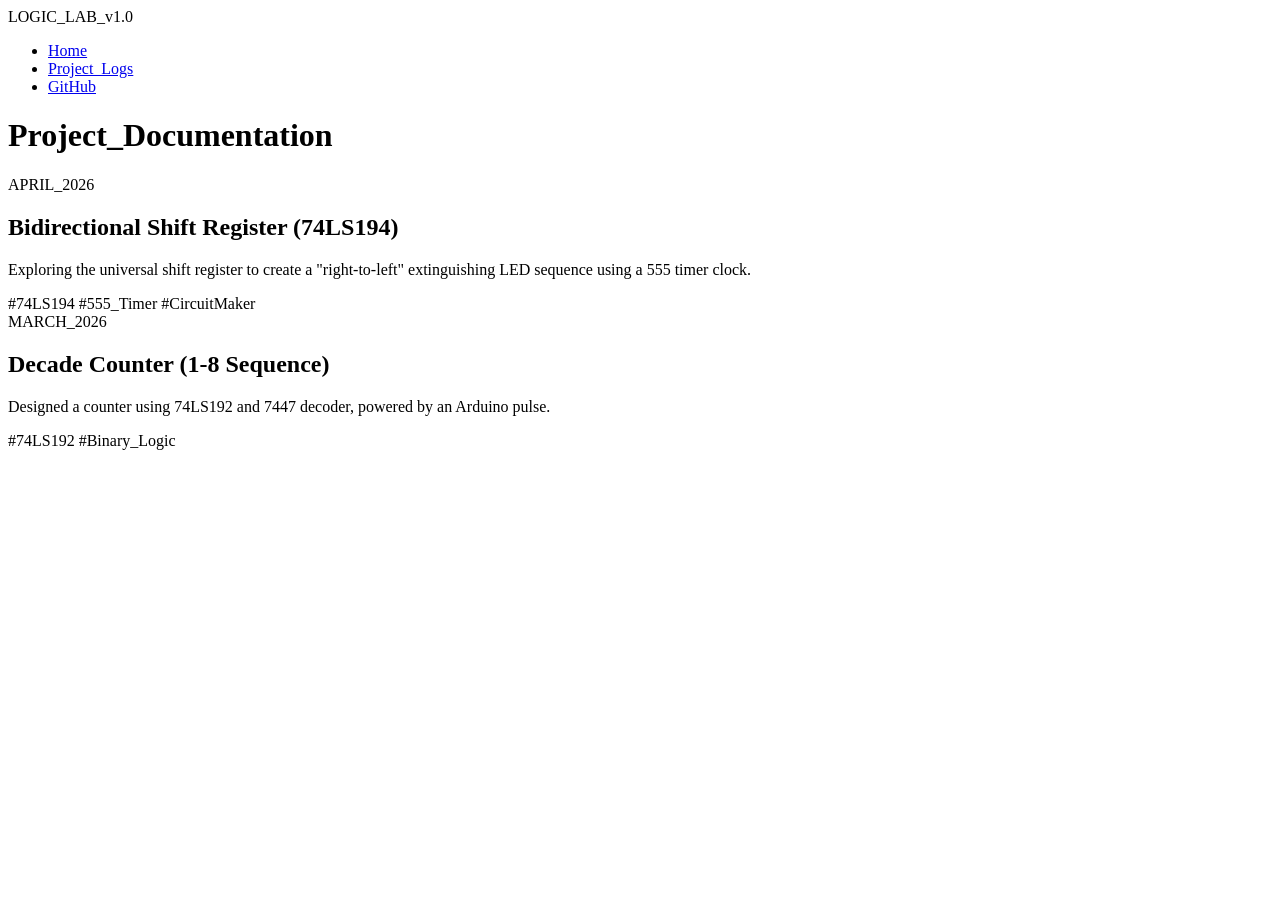
==== projects.html @ 164b1067 "Create projects.html" ====
<!DOCTYPE html>
<html lang="en">
<head>
    <meta charset="UTF-8">
    <meta name="viewport" content="width=device-width, initial-scale=1.0">
    <title>Project Logs | Logic Lab</title>
    <link rel="stylesheet" href="style.css">
</head>
<body>

    <nav>
        <div class="nav-container">
            <span class="logo">LOGIC_LAB_v1.0</span>
            <ul>
                <li><a href="index.html">Home</a></li>
                <li><a href="projects.html" class="active">Project_Logs</a></li>
                <li><a href="https://github.com/yourusername" target="_blank">GitHub</a></li>
            </ul>
        </div>
    </nav>

    <main class="project-view">
        <h1>Project_Documentation</h1>
        
        <div class="project-card">
            <span class="date">APRIL_2026</span>
            <h2>Bidirectional Shift Register (74LS194)</h2>
            <p>Exploring the universal shift register to create a "right-to-left" extinguishing LED sequence using a 555 timer clock.</p>
            <div class="tags">
                <span>#74LS194</span> <span>#555_Timer</span> <span>#CircuitMaker</span>
            </div>
        </div>

        <div class="project-card">
            <span class="date">MARCH_2026</span>
            <h2>Decade Counter (1-8 Sequence)</h2>
            <p>Designed a counter using 74LS192 and 7447 decoder, powered by an Arduino pulse.</p>
            <div class="tags">
                <span>#74LS192</span> <span>#Binary_Logic</span>
            </div>
        </div>
    </main>

</body>
</html>
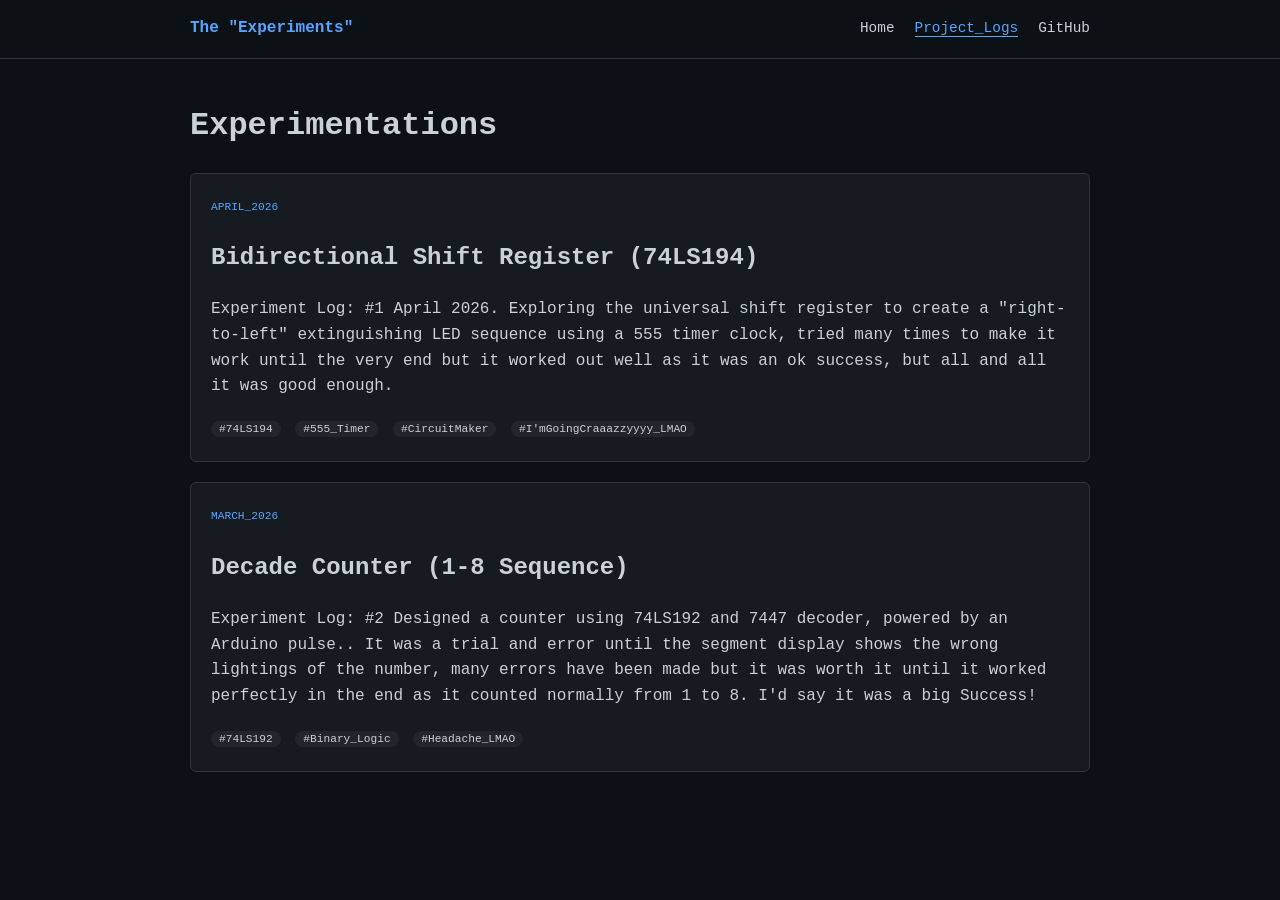
==== commit e8e48711: "Update projects.html" ====
--- a/projects.html
+++ b/projects.html
@@ -10,7 +10,7 @@
 
     <nav>
         <div class="nav-container">
-            <span class="logo">LOGIC_LAB_v1.0</span>
+            <span class="logo">The "Experiments"</span>
             <ul>
                 <li><a href="index.html">Home</a></li>
                 <li><a href="projects.html" class="active">Project_Logs</a></li>
@@ -20,23 +20,23 @@
     </nav>
 
     <main class="project-view">
-        <h1>Project_Documentation</h1>
+        <h1>Experimentations</h1>
         
         <div class="project-card">
             <span class="date">APRIL_2026</span>
             <h2>Bidirectional Shift Register (74LS194)</h2>
-            <p>Exploring the universal shift register to create a "right-to-left" extinguishing LED sequence using a 555 timer clock.</p>
+            <p>Experiment Log: #1 April 2026. Exploring the universal shift register to create a "right-to-left" extinguishing LED sequence using a 555 timer clock, tried many times to make it work until the very end but it worked out well as it was an ok success, but all and all it was good enough.</p>
             <div class="tags">
-                <span>#74LS194</span> <span>#555_Timer</span> <span>#CircuitMaker</span>
+                <span>#74LS194</span> <span>#555_Timer</span> <span>#CircuitMaker</span> <span>#I'mGoingCraaazzyyyy_LMAO</span>
             </div>
         </div>
 
         <div class="project-card">
             <span class="date">MARCH_2026</span>
             <h2>Decade Counter (1-8 Sequence)</h2>
-            <p>Designed a counter using 74LS192 and 7447 decoder, powered by an Arduino pulse.</p>
+            <p>Experiment Log: #2 Designed a counter using 74LS192 and 7447 decoder, powered by an Arduino pulse.. It was a trial and error until the segment display shows the wrong lightings of the number, many errors have been made but it was worth it until it worked perfectly in the end as it counted normally from 1 to 8. I'd say it was a big Success!</p>
             <div class="tags">
-                <span>#74LS192</span> <span>#Binary_Logic</span>
+                <span>#74LS192</span> <span>#Binary_Logic</span> <span>#Headache_LMAO</span>
             </div>
         </div>
     </main>
--- a/style.css
+++ b/style.css
@@ -0,0 +1,82 @@
+:root {
+    --bg-color: #0d1117;
+    --card-bg: #161b22;
+    --text-color: #c9d1d9;
+    --accent-color: #58a6ff;
+    --border-color: #30363d;
+    --success: #3fb950;
+}
+
+body {
+    background-color: var(--bg-color);
+    color: var(--text-color);
+    font-family: 'Courier New', Courier, monospace;
+    margin: 0;
+    line-height: 1.6;
+}
+
+/* Navigation */
+nav {
+    border-bottom: 1px solid var(--border-color);
+    padding: 1rem 0;
+    background: rgba(13, 17, 23, 0.9);
+    position: sticky;
+    top: 0;
+}
+
+.nav-container {
+    max-width: 900px;
+    margin: 0 auto;
+    display: flex;
+    justify-content: space-between;
+    padding: 0 20px;
+}
+
+.logo { color: var(--accent-color); font-weight: bold; }
+
+nav ul { list-style: none; display: flex; gap: 20px; margin: 0; }
+
+nav a { color: var(--text-color); text-decoration: none; font-size: 0.9rem; }
+nav a:hover, .active { color: var(--accent-color); border-bottom: 1px solid var(--accent-color); }
+
+/* Header & Status Box */
+header { max-width: 900px; margin: 40px auto; padding: 0 20px; }
+
+.status-box {
+    border: 1px solid var(--border-color);
+    background: #000;
+    padding: 15px;
+    font-size: 0.8rem;
+    border-radius: 4px;
+    margin-bottom: 20px;
+}
+
+.label { color: #8b949e; }
+.blink { color: var(--success); animation: blink 1s infinite; }
+
+@keyframes blink { 50% { opacity: 0; } }
+
+/* Cards */
+main { max-width: 900px; margin: 0 auto; padding: 20px; }
+
+.info-grid { display: grid; grid-template-columns: 1fr 1fr; gap: 20px; }
+
+.card, .project-card {
+    background: var(--card-bg);
+    border: 1px solid var(--border-color);
+    padding: 20px;
+    border-radius: 6px;
+}
+
+.project-card { margin-bottom: 20px; }
+.date { font-size: 0.7rem; color: var(--accent-color); }
+
+.tags span {
+    background: #21262d;
+    padding: 2px 8px;
+    font-size: 0.7rem;
+    border-radius: 10px;
+    margin-right: 5px;
+}
+
+footer { text-align: center; padding: 40px; font-size: 0.7rem; color: #8b949e; }
